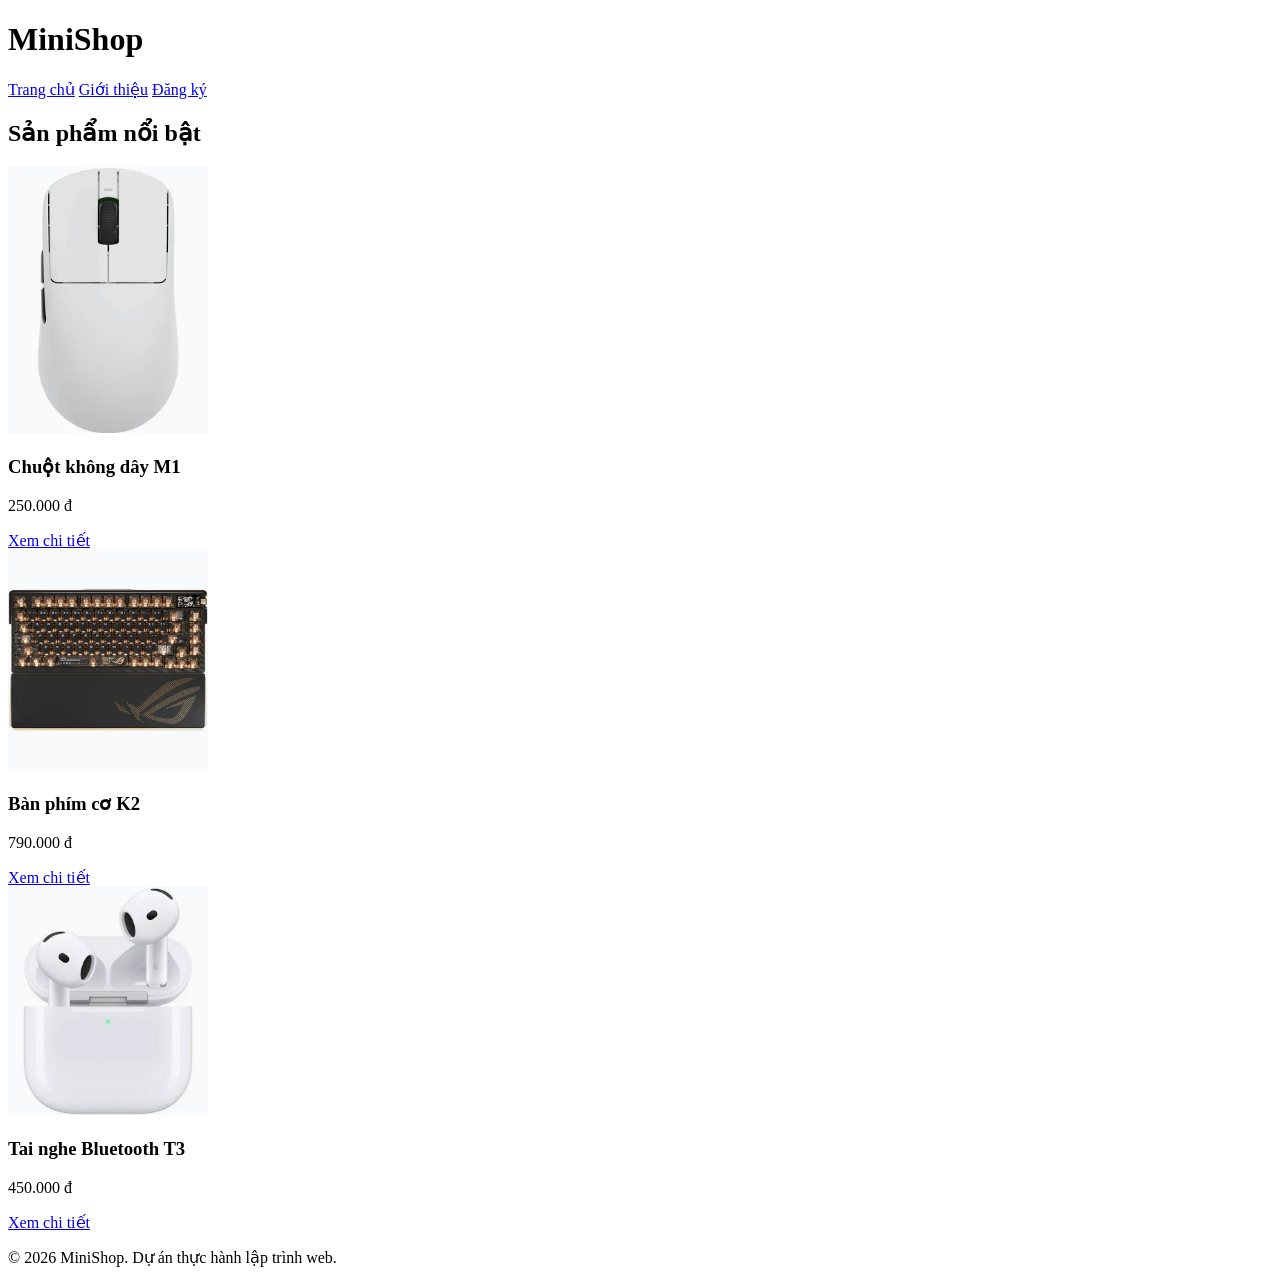
==== index.html @ e8ffd0c2 "Buoi_1" ====
<!DOCTYPE html>
<html lang="vi">
<head>
    <meta charset="UTF-8">
    <meta name="viewport" content="width=device-width, initial-scale=1.0">
    <title>MiniShop - Phụ kiện công nghệ</title>
    </head>

    <body>
        <header class="site-header">
            <h1>MiniShop</h1>
            <nav class="main-nav">
                <a href="index.html">Trang chủ</a>
                <a href="about.html">Giới thiệu</a>
                <a href="register.html">Đăng ký</a>
            </nav>
        </header>

        <main>
            <section>
                <h2>Sản phẩm nổi bật</h2>

                <div class="product-list">
                    <article class="product-card">
                        <img src="images/sp01.jpg" alt="Chuột không dây M1" width="200">
                        <h3>Chuột không dây M1</h3>
                        <p class="price">250.000 đ</p>
                        <a href="product.html">Xem chi tiết</a>
                    </article>

                    <article class="product-card">
                        <img src="images/sp02.jpg" alt="Bàn phím cơ K2" width="200">
                        <h3>Bàn phím cơ K2</h3>
                        <p class="price">790.000 đ</p>
                        <a href="product.html">Xem chi tiết</a>
                    </article>

                    <article class="product-card">
                        <img src="images/sp03.jpg" alt="Tai nghe Bluetooth T3" width="200">
                        <h3>Tai nghe Bluetooth T3</h3>
                        <p class="price">450.000 đ</p>
                        <a href="product.html">Xem chi tiết</a>
                    </article>
                </div>
            </section>
        </main>

        <footer class="site-footer">
            <p>&copy; 2026 MiniShop. Dự án thực hành lập trình web.</p>
        </footer>
    </body>

</html>
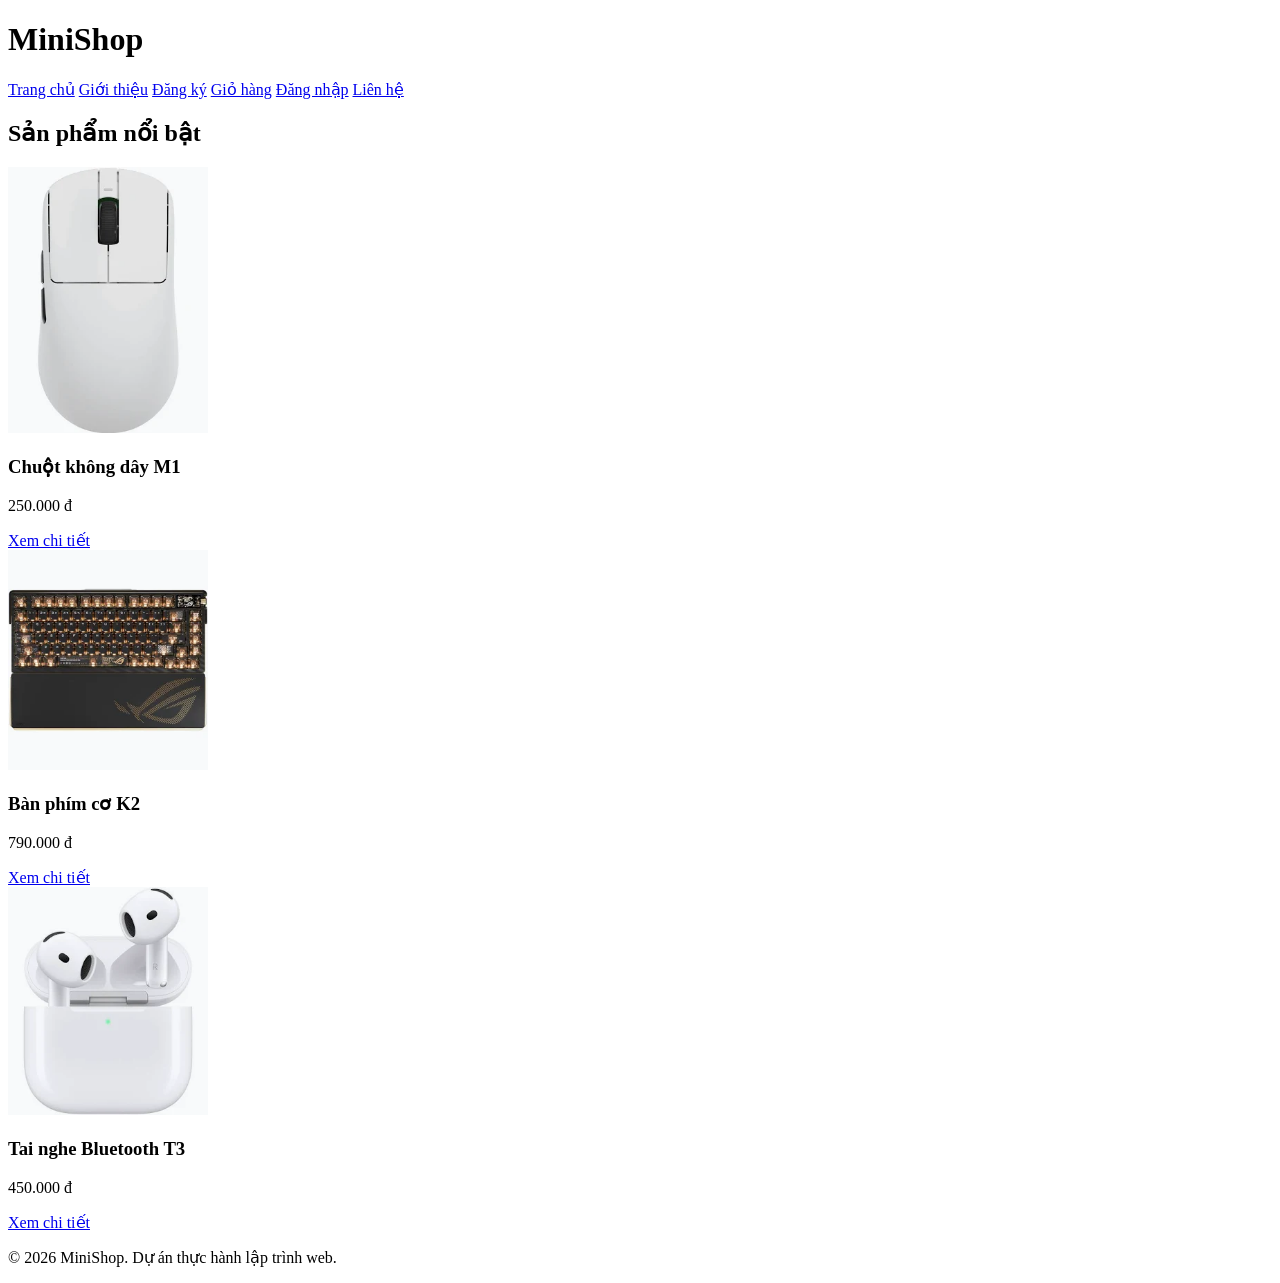
==== commit 8088fea7: "Full_Buoi1" ====
--- a/index.html
+++ b/index.html
@@ -13,6 +13,9 @@
                 <a href="index.html">Trang chủ</a>
                 <a href="about.html">Giới thiệu</a>
                 <a href="register.html">Đăng ký</a>
+                <a href="cart.html">Giỏ hàng</a>
+                <a href="login.html">Đăng nhập</a>
+                <a href="contact.html">Liên hệ</a>
             </nav>
         </header>
 
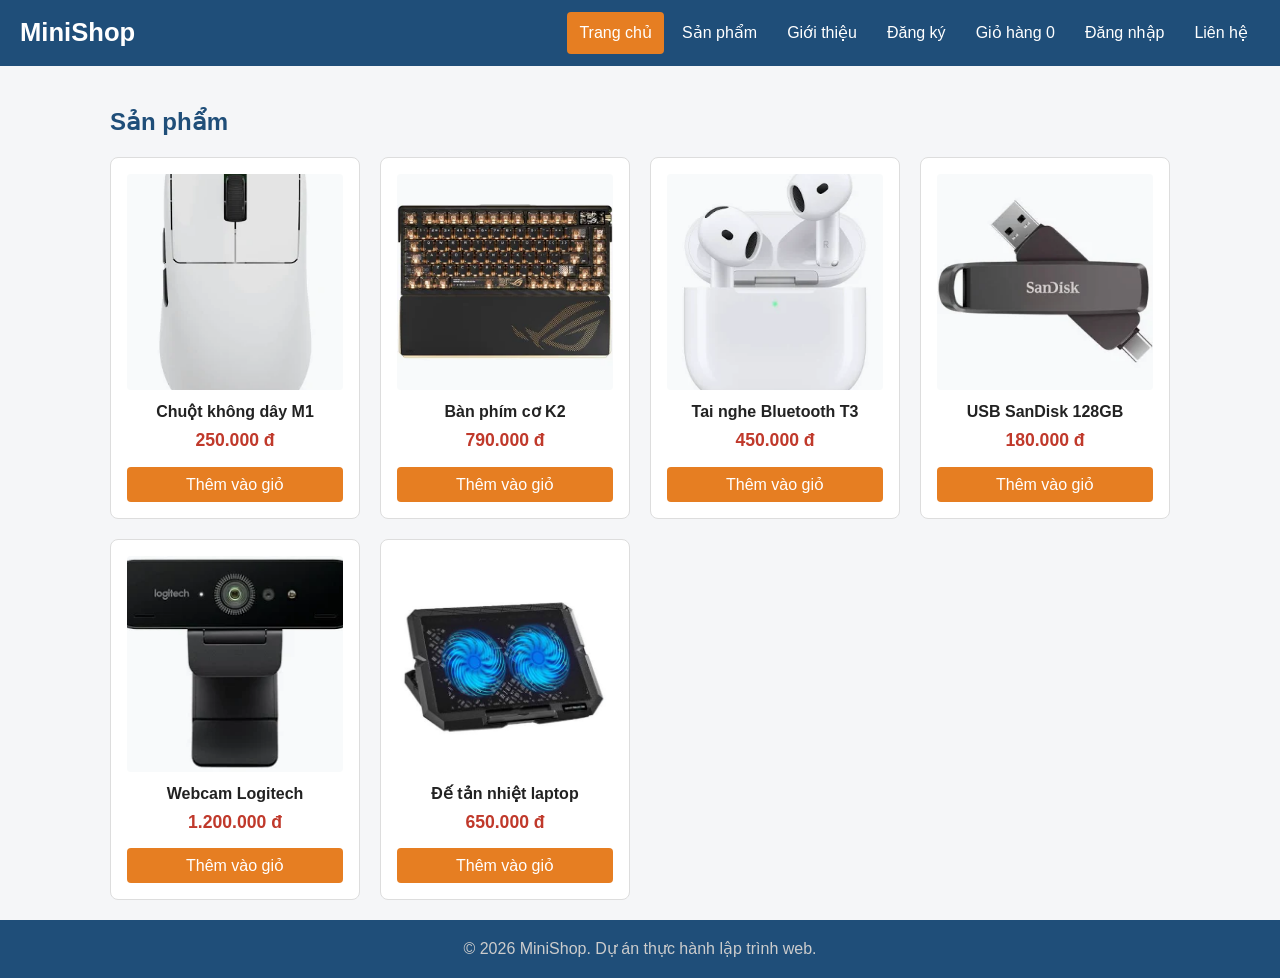
==== commit 5c44f0e6: "MiniShop_Buoi2" ====
--- a/index.html
+++ b/index.html
@@ -4,16 +4,20 @@
     <meta charset="UTF-8">
     <meta name="viewport" content="width=device-width, initial-scale=1.0">
     <title>MiniShop - Phụ kiện công nghệ</title>
+
+    <link rel="stylesheet" href="css/style.css">
+    <script src="js/main.js" defer></script>
     </head>
 
     <body>
         <header class="site-header">
             <h1>MiniShop</h1>
             <nav class="main-nav">
-                <a href="index.html">Trang chủ</a>
+                <a href="index.html" class="active" aria-current="page">Trang chủ</a>
+                <a href="product.html">Sản phẩm</a>
                 <a href="about.html">Giới thiệu</a>
                 <a href="register.html">Đăng ký</a>
-                <a href="cart.html">Giỏ hàng</a>
+                <a href="cart.html">Giỏ hàng <span class="cart-count">0</span></a>
                 <a href="login.html">Đăng nhập</a>
                 <a href="contact.html">Liên hệ</a>
             </nav>
@@ -21,28 +25,49 @@
 
         <main>
             <section>
-                <h2>Sản phẩm nổi bật</h2>
+                <h2>Sản phẩm</h2>
 
                 <div class="product-list">
                     <article class="product-card">
-                        <img src="images/sp01.jpg" alt="Chuột không dây M1" width="200">
+                        <img src="images/sp01.jpg" alt="Chuột không dây màu trắng" width="200">
                         <h3>Chuột không dây M1</h3>
                         <p class="price">250.000 đ</p>
-                        <a href="product.html">Xem chi tiết</a>
+                        <button type="button" class="btn btn-accent add-to-cart" data-id="1">Thêm vào giỏ</button>
                     </article>
 
                     <article class="product-card">
                         <img src="images/sp02.jpg" alt="Bàn phím cơ K2" width="200">
                         <h3>Bàn phím cơ K2</h3>
                         <p class="price">790.000 đ</p>
-                        <a href="product.html">Xem chi tiết</a>
+                        <button type="button" class="btn btn-accent add-to-cart" data-id="2">Thêm vào giỏ</button>
                     </article>
 
                     <article class="product-card">
-                        <img src="images/sp03.jpg" alt="Tai nghe Bluetooth T3" width="200">
+                        <img src="images/sp03.jpg" alt="Tai nghe Bluetooth và hộp sạc màu trắng" width="200">
                         <h3>Tai nghe Bluetooth T3</h3>
                         <p class="price">450.000 đ</p>
-                        <a href="product.html">Xem chi tiết</a>
+                        <button type="button" class="btn btn-accent add-to-cart" data-id="3">Thêm vào giỏ</button>
+                    </article>
+
+                    <article class="product-card">
+                        <img src="images/sp04.jpg" alt="USB SanDisk màu đen" width="200">
+                        <h3>USB SanDisk 128GB</h3>
+                        <p class="price">180.000 đ</p>
+                        <button type="button" class="btn btn-accent add-to-cart" data-id="4">Thêm vào giỏ</button>
+                    </article>
+
+                    <article class="product-card">
+                        <img src="images/sp05.jpg" alt="Webcam Logitech màu đen" width="200">
+                        <h3>Webcam Logitech</h3>
+                        <p class="price">1.200.000 đ</p>
+                        <button type="button" class="btn btn-accent add-to-cart" data-id="5">Thêm vào giỏ</button>
+                    </article>
+
+                    <article class="product-card">
+                        <img src="images/sp06.jpg" alt="Đế tản nhiệt laptop có hai quạt xanh" width="200">
+                        <h3>Đế tản nhiệt laptop</h3>
+                        <p class="price">650.000 đ</p>
+                        <button type="button" class="btn btn-accent add-to-cart" data-id="6">Thêm vào giỏ</button>
                     </article>
                 </div>
             </section>
--- a/css/style.css
+++ b/css/style.css
@@ -0,0 +1,436 @@
+:root {
+    --primary: #1f4e79;
+    --primary-dark: #163a5a;
+    --accent: #e67e22;
+    --accent-dark: #cf6d17;
+    --text: #222222;
+
+    --muted: #666666;
+    --border: #dddddd;
+    --bg: #f5f6f8;
+    --white: #ffffff;
+    --danger: #c0392b;
+}
+
+* {
+    box-sizing: border-box;
+}
+
+body {
+    margin: 0;
+    font-family: Arial, Helvetica, sans-serif;
+    font-size: 16px;
+    Line-height: 1.6;
+    color: var(--text);
+    background-color: var(--bg);
+}
+
+h1, h2, h3 {
+    line-height: 1.3;
+}
+
+h2 {
+    color: var(--primary);
+}
+
+a {
+    color: var(--primary);
+    text-decoration: none;
+}
+
+a:hover {
+    text-decoration: underline;
+}
+
+img {
+    max-width: 100%;
+    height: auto;
+}
+
+.price {
+    color: var(--danger);
+    font-size: 1.1rem;
+    font-weight: bold;
+}
+
+main {
+    max-width: 1100px;
+    margin: 0 auto;
+    padding: 20px;
+}
+
+.site-header {
+    display: flex;
+    justify-content: space-between;
+    align-items: center;
+    flex-wrap: wrap;
+    gap: 10px;
+    padding: 12px 20px;
+    background-color: var(--primary);
+    color: var(--white);
+}
+
+.site-header h1 {
+    margin: 0;
+    font-size: 1.6rem;
+}
+
+.main-nav {
+    display: flex;
+    flex-wrap: wrap;
+    gap: 6px;
+}
+
+.main-nav a {
+    padding: 8px 12px;
+    border-radius: 4px;
+    color: var(--white);
+}
+
+.main-nav a:hover {
+    background-color: var(--primary-dark);
+    text-decoration: none;
+}
+
+.main-nav a.active {
+    background-color: var(--accent);
+}
+
+.product-list {
+    display: grid;
+    grid-template-columns: repeat(4, 1fr);
+    gap: 20px;
+}
+
+.product-card {
+    display: flex;
+    flex-direction: column;
+    padding: 16px;
+    border: 1px solid var(--border);
+    border-radius: 8px;
+    background-color: var(--white);
+    text-align: center;
+    transition: box-shadow 0.2s, transform 0.2s;
+}
+
+.product-card:hover {
+    box-shadow: 0 4px 12px rgba(0, 0, 0, 0.15);
+    transform: translateY(-3px);
+}
+
+.product-card img {
+    width: 100%;
+    aspect-ratio: 1 / 1;
+    object-fit: cover;
+    border-radius: 4px;
+}
+
+.product-card h3 {
+    margin: 12px 0 4px;
+    font-size: 1rem;
+}
+
+.product-card .price {
+    margin: 0 0 12px;
+}
+
+.btn {
+    display: inline-block;
+    padding: 8px 16px;
+    border: none;
+    border-radius: 4px;
+    background-color: var(--primary);
+    color: var(--white);
+    font-size: 1rem;
+    font-family: inherit;
+    cursor: pointer;
+}
+
+.btn:hover {
+    background-color: var(--primary-dark);
+    text-decoration: none;
+}
+
+.btn-accent {
+    background-color: var(--accent);
+}
+
+.btn-accent:hover {
+    background-color: var(--accent-dark);
+}
+
+.product-card .btn {
+    width: 100%;
+    margin-top: auto;
+}
+
+.btn:focus-visible,
+.main-nav a:focus-visible {
+    outline: 3px solid var(--accent);
+    outline-offset: 3px;
+}
+
+.product-detail {
+    display: grid;
+    grid-template-columns: 1fr 1fr;
+    gap: 30px;
+    padding: 20px;
+    border: 1px solid var(--border);
+    border-radius: 8px;
+    background-color: var(--white);
+}
+
+.product-image img {
+    width: 100%;
+    border-radius: 8px;
+}
+
+.product-info h2 {
+    margin-top: 0;
+}
+
+body {
+    display: flex;
+    flex-direction: column;
+    min-height: 100vh;
+}
+
+main {
+    flex: 1;
+    width: 100%;
+}
+
+.site-footer {
+    padding: 16px;
+    background-color: var(--primary);
+    color: #cccccc;
+    text-align: center;
+}
+
+.site-footer p {
+    margin: 0;
+}
+
+.form {
+    max-width: 480px;
+    padding: 24px;
+    border: 1px solid var(--border);
+    border-radius: 8px;
+    background-color: var(--white);
+}
+
+.form p {
+    margin: 0 0 14px;
+}
+
+.form label {
+    font-weight: bold;
+}
+
+.form input[type="radio"] + label,
+.form input[type="checkbox"] + label {
+    font-weight: normal;
+}
+
+form input[type="text"],
+.form input[type="email"],
+.form input[type="password"],
+.form input[type="tel"],
+.form select,
+.form textarea {
+    width: 100%;
+    margin-top: 4px;
+    padding: 8px 10px;
+    border: 1px solid var(--border);
+    border-radius: 4px;
+    font-size: 1rem;
+    font-family: inherit;
+}
+
+.form input:focus,
+.form select:focus,
+.form textarea:focus {
+    outline: none;
+    border-color: var(--primary);
+    box-shadow: 0 0 0 3px rgba(31, 78, 121, 0.2);
+}
+
+.error {
+    display: block;
+    color: var(--danger);
+    font-size: 0.9rem;
+}
+
+table {
+    width: 100%;
+    border-collapse: collapse;
+    background-color: var(--white);
+}
+
+.cart-table-wrap {
+    overflow-x: auto;
+}
+
+.cart-table {
+    min-width: 640px;
+}
+
+.cart-table .btn-remove {
+    padding: 6px 10px;
+    background-color: var(--danger);
+}
+
+.cart-table .btn-remove:hover {
+    background-color: #962d22;
+}
+
+.confirm-dialog {
+    width: min(440px, calc(100% - 32px));
+    padding: 32px;
+    border: 1px solid #e7d9d7;
+    border-radius: 14px;
+    color: var(--text);
+    text-align: center;
+    box-shadow: 0 24px 70px rgba(17, 32, 48, 0.28);
+}
+
+.confirm-dialog::backdrop {
+    background-color: rgba(17, 32, 48, 0.58);
+    backdrop-filter: blur(3px);
+}
+
+.confirm-dialog[open] {
+    animation: dialog-enter 0.18s ease-out;
+}
+
+.confirm-dialog__mark {
+    display: grid;
+    width: 52px;
+    height: 52px;
+    margin: 0 auto 16px;
+    place-items: center;
+    border-radius: 50%;
+    background-color: #fff0ed;
+    color: var(--danger);
+    font-size: 1.8rem;
+    font-weight: bold;
+}
+
+.confirm-dialog h2 {
+    margin: 0 0 10px;
+    color: var(--text);
+    font-size: 1.35rem;
+}
+
+.confirm-dialog p {
+    margin: 0;
+    color: var(--muted);
+}
+
+.confirm-dialog__actions {
+    display: flex;
+    justify-content: center;
+    flex-wrap: wrap;
+    gap: 10px;
+    margin-top: 26px;
+}
+
+.confirm-dialog__actions .btn {
+    min-height: 44px;
+}
+
+.confirm-dialog .btn-cancel {
+    border: 1px solid var(--border);
+    background-color: var(--white);
+    color: var(--text);
+}
+
+.confirm-dialog .btn-cancel:hover {
+    background-color: var(--bg);
+}
+
+.confirm-dialog .btn-confirm-delete {
+    background-color: var(--danger);
+}
+
+.confirm-dialog .btn-confirm-delete:hover {
+    background-color: #962d22;
+}
+
+@keyframes dialog-enter {
+    from {
+        opacity: 0;
+        transform: translateY(8px) scale(0.98);
+    }
+
+    to {
+        opacity: 1;
+        transform: translateY(0) scale(1);
+    }
+}
+
+@media (prefers-reduced-motion: reduce) {
+    .confirm-dialog[open] {
+        animation: none;
+    }
+}
+
+.visually-hidden {
+    position: absolute;
+    width: 1px;
+    height: 1px;
+    padding: 0;
+    margin: -1px;
+    overflow: hidden;
+    clip-path: inset(50%);
+    white-space: nowrap;
+    border: 0;
+}
+
+th,
+td {
+    padding: 10px 12px;
+    border: 1px solid var(--border);
+    text-align: left;
+}
+
+th {
+    background-color: var(--primary);
+    color: var(--white);
+}
+
+tbody tr:nth-child(even) {
+    background-color: #f0f4f8;
+}
+
+.cart-table input[type="number"] {
+    width: 70px;
+    padding: 4px 6px;
+}
+
+@media (min-width: 901px) and (max-width: 1100px) {
+    .product-list {
+        grid-template-columns: repeat(3, 1fr);
+    }
+}
+
+@media (max-width: 900px) {
+    .product-list {
+        grid-template-columns: repeat(2, 1fr);
+    }
+
+    .product-detail {
+        grid-template-columns: 1fr;
+    }
+}
+
+@media (max-width: 500px) {
+    .product-list {
+        grid-template-columns: 1fr;
+    }
+
+    .site-header {
+        flex-direction: column;
+        align-items: flex-start;
+    }
+}
